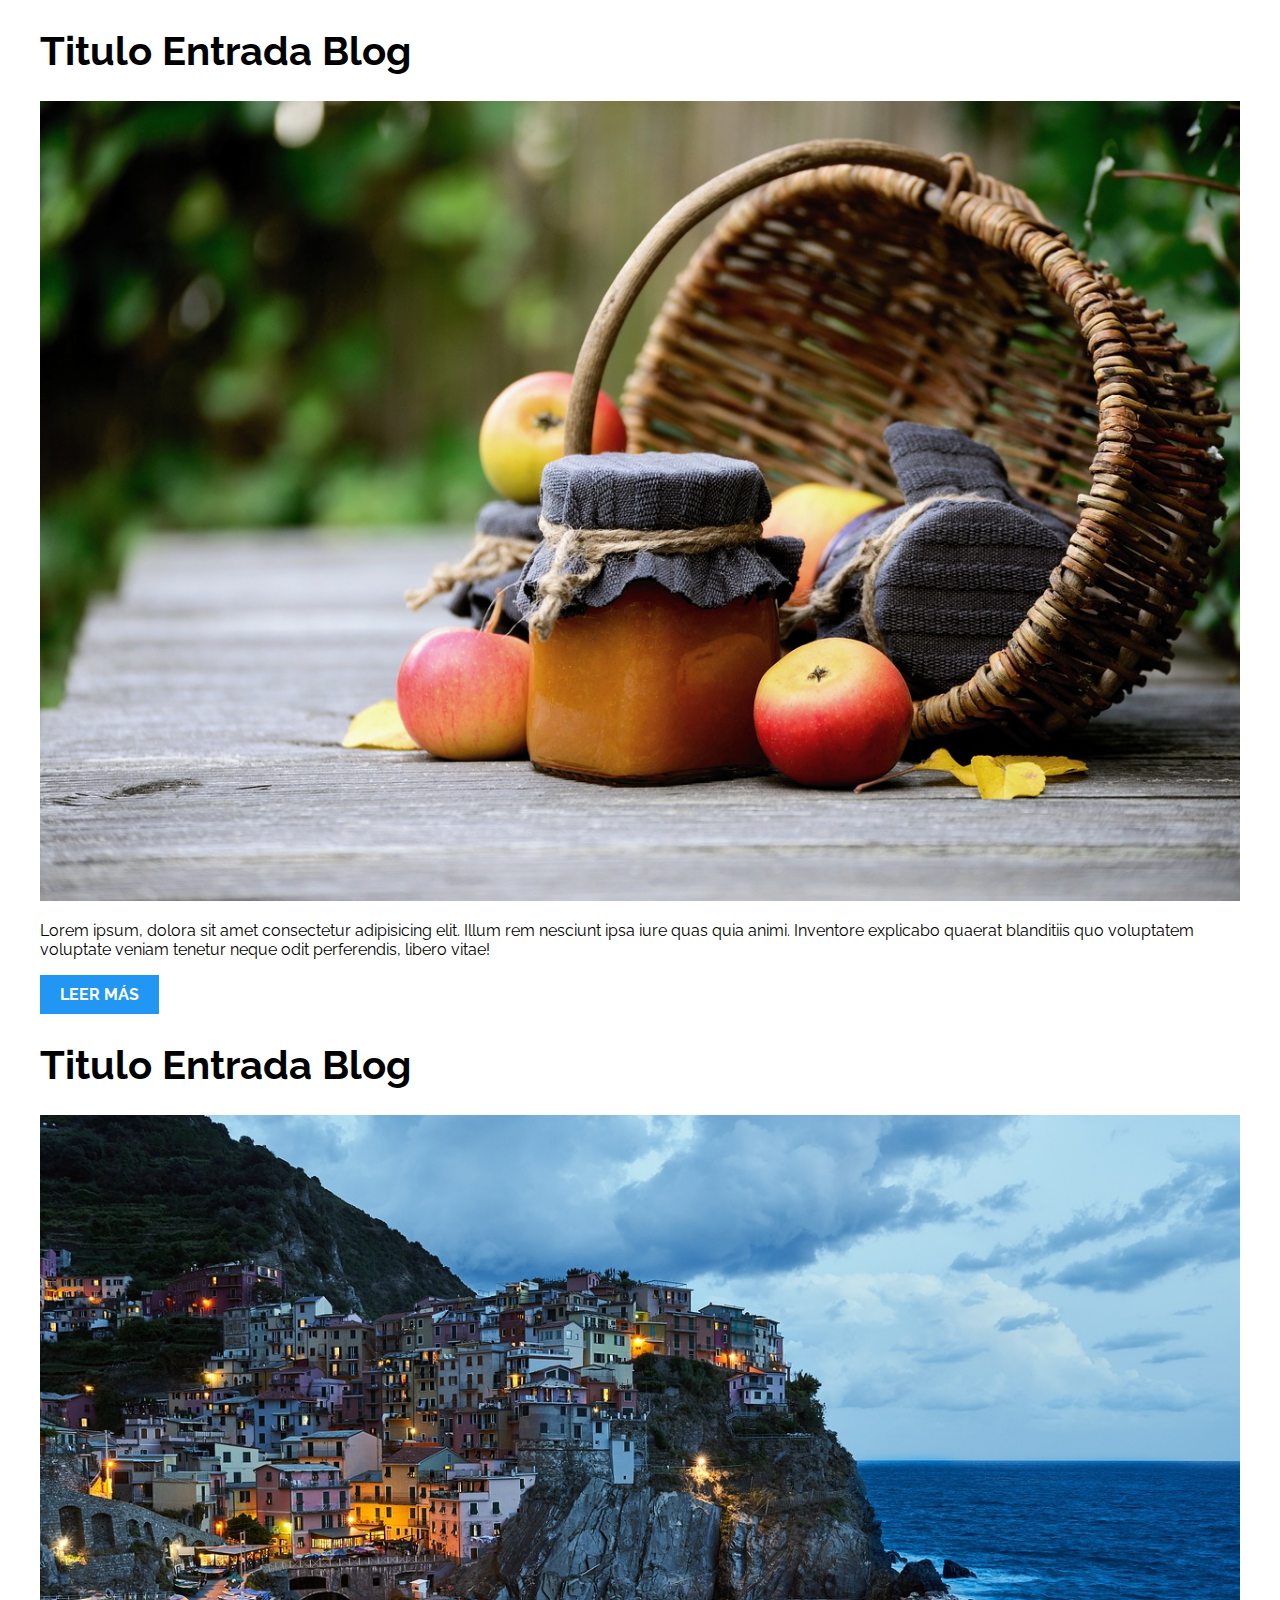
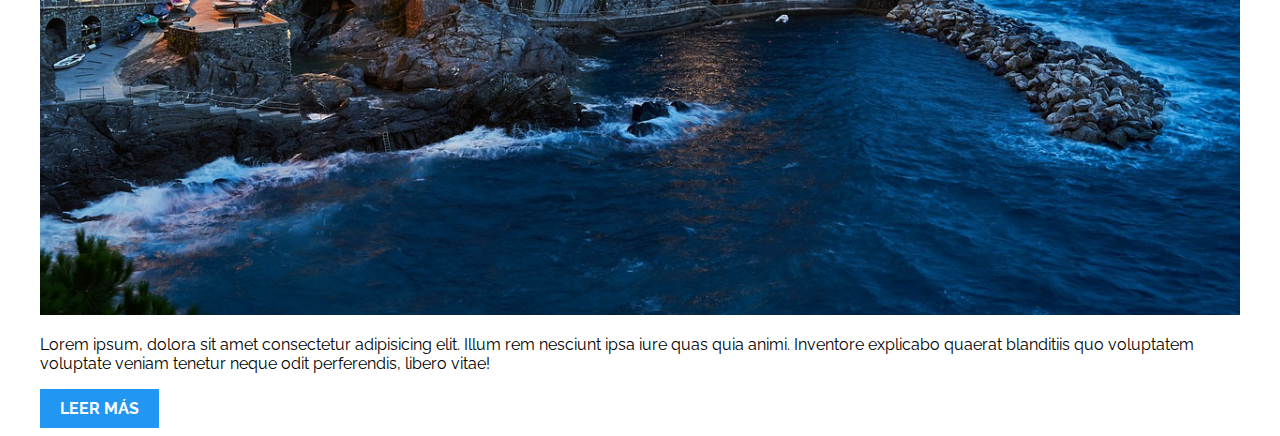
==== 01-2columnas_iguales_css_grid/index.html @ db4e6fb3 "primer commit" ====
<!DOCTYPE html>
<html lang="en">
<head>
    <meta charset="UTF-8">
    <meta name="viewport" content="width=device-width, initial-scale=1.0">
    <title>Patrones Responsive Web Desing - 2 Columnas</title>
    <link rel="preconnect" href="https://fonts.googleapis.com">
    <link rel="preconnect" href="https://fonts.gstatic.com" crossorigin>
    <link href="https://fonts.googleapis.com/css2?family=Raleway:ital,wght@0,100..900;1,100..900&family=Ubuntu:ital,wght@0,300;0,400;0,500;0,700;1,300;1,400;1,500;1,700&display=swap" rel="stylesheet">
    <link rel="stylesheet" href="css/styles.css">
</head>
<body>
    <div class="contenedor">
        <article class="entrada-blog">
            <h1>Titulo Entrada Blog</h1>
            <img src="img/imagen1.jpg">
            <p>Lorem ipsum, dolora sit amet consectetur adipisicing elit. Illum rem nesciunt ipsa iure quas quia animi. 
                Inventore explicabo quaerat blanditiis quo voluptatem voluptate veniam tenetur neque odit perferendis, libero vitae!</p>
            <a href="#">Leer más</a>
        </article>
        <article class="entrada-blog">
            <h1>Titulo Entrada Blog</h1>
            <img src="img/imagen2.jpg">
            <p>Lorem ipsum, dolora sit amet consectetur adipisicing elit. Illum rem nesciunt ipsa iure quas quia animi. 
                Inventore explicabo quaerat blanditiis quo voluptatem voluptate veniam tenetur neque odit perferendis, libero vitae!</p>
            <a href="#">Leer más</a>
        </article>
    </div>
</body>
</html>
---- 01-2columnas_iguales_css_grid/css/styles.css ----
html {
    box-sizing: border-box;
    font-size: 62.5%;
}

*,
*:before,
*:after {
    box-sizing: inherit;
}

body {
    font-family: 'Raleway', sans-serif;
    font-size: 1.6rem;
}

img {
    max-width: 100%;
}

h1 {
    font-size: 4rem;
}

.contenedor {
    max-width: 1200px;
    width: 95%;
    margin: 0 auto;
}

.entrada-blog a{
    display: inline-block;
    background-color: #2196F3;
    color: white;
    padding: 10px 20px;
    text-decoration: none;
    font-weight: bold;
    text-transform: uppercase;
}

/** Codigo aqui **/
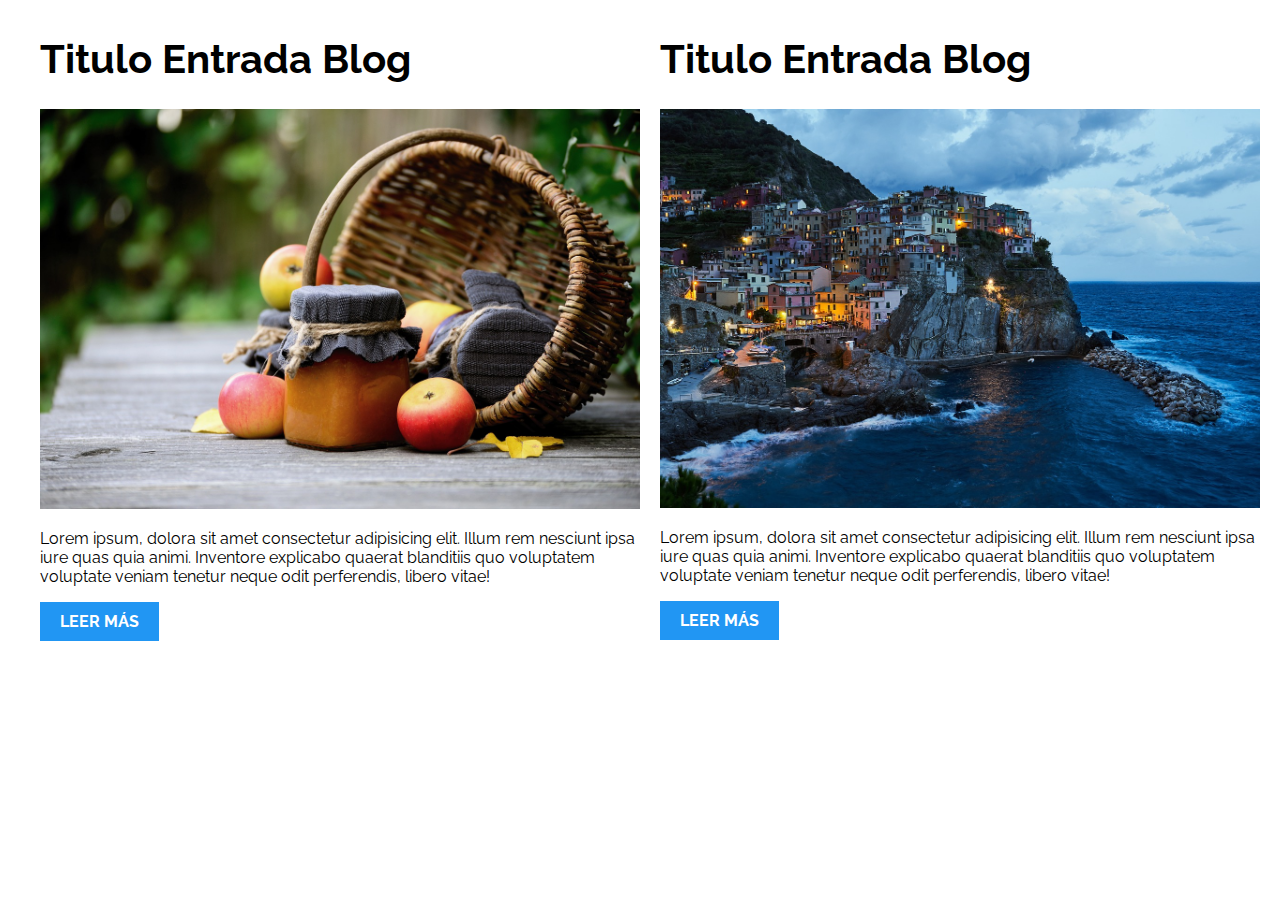
==== commit d2f456db: "ADD creando dos columnas iguales con grid" ====
--- a/01-2columnas_iguales_css_grid/index.html
+++ b/01-2columnas_iguales_css_grid/index.html
@@ -10,7 +10,7 @@
     <link rel="stylesheet" href="css/styles.css">
 </head>
 <body>
-    <div class="contenedor">
+    <div class="contenedor dos-columnas">
         <article class="entrada-blog">
             <h1>Titulo Entrada Blog</h1>
             <img src="img/imagen1.jpg">
--- a/01-2columnas_iguales_css_grid/css/styles.css
+++ b/01-2columnas_iguales_css_grid/css/styles.css
@@ -38,4 +38,12 @@
     text-transform: uppercase;
 }
 
-/** Codigo aqui **/+/** Codigo aqui **/
+
+@media (min-width: 768px) {
+    .dos-columnas {
+        display: grid;
+        grid-template-columns: 50% 50%;
+        column-gap: 2rem;
+    }
+}